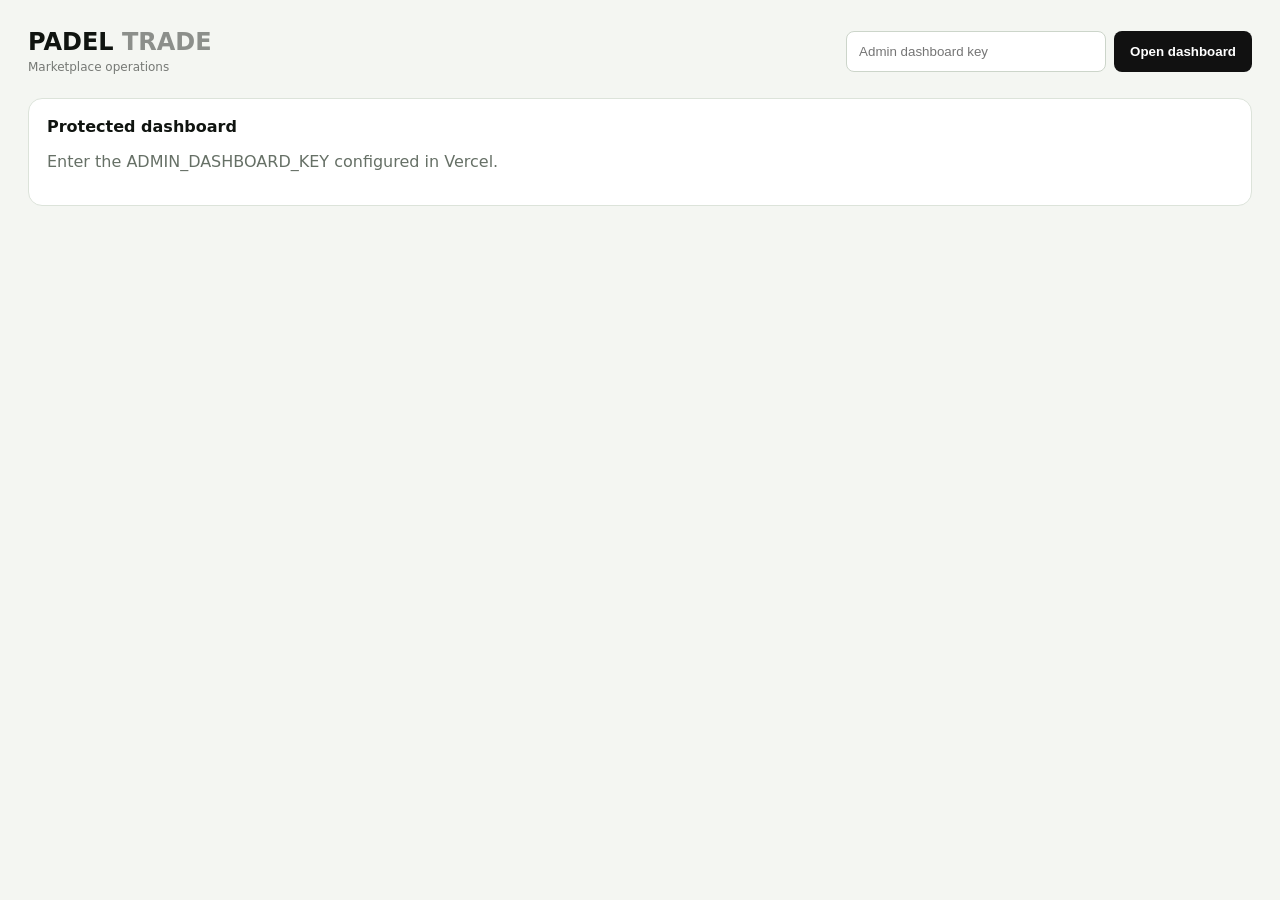
==== admin.html @ 8e9313f8 "Add PADEL TRADE admin dashboard" ====
<!doctype html><html lang="en"><head><meta charset="utf-8"><meta name="viewport" content="width=device-width,initial-scale=1,viewport-fit=cover"><title>PADEL TRADE — Admin</title><style>body{margin:0;background:#f4f6f2;color:#101410;font-family:Inter,system-ui,sans-serif}*{box-sizing:border-box}.wrap{max-width:1400px;margin:auto;padding:28px}.top{display:flex;justify-content:space-between;align-items:center;margin-bottom:24px}.brand{font-weight:900;font-size:24px}.brand span{opacity:.45}.key{display:flex;gap:8px}.key input{width:260px;padding:12px;border:1px solid #ccd5ca;border-radius:8px}.btn{padding:12px 16px;border:0;border-radius:8px;background:#111;color:white;font-weight:700}.stats{display:grid;grid-template-columns:repeat(3,1fr);gap:14px;margin-bottom:28px}.stat,.panel{background:white;border:1px solid #dce3da;border-radius:14px;padding:18px}.stat b{font-size:30px;display:block}.panel{margin-bottom:20px;overflow:auto}.panel h2{margin-top:0}.item{border-top:1px solid #e5e9e3;padding:14px 0;min-width:700px}.item:first-of-type{border-top:0}.meta{color:#667066;font-size:13px;margin-top:5px}.tag{display:inline-block;padding:4px 8px;border-radius:999px;background:#e9f2e3;font-size:12px;font-weight:700}.empty{color:#667066}@media(max-width:700px){.wrap{padding:16px}.top{display:block}.key{margin-top:14px}.key input{width:100%}.key button{width:100%}.stats{grid-template-columns:1fr}.item{min-width:0}.panel{overflow:hidden}}</style></head><body><main class="wrap"><div class="top"><div class="brand">PADEL <span>TRADE</span><div style="font-size:12px;font-weight:500;opacity:.55;margin-top:4px">Marketplace operations</div></div><div class="key"><input id="key" type="password" placeholder="Admin dashboard key"><button class="btn" onclick="load()">Open dashboard</button></div></div><div id="app"><div class="panel"><b>Protected dashboard</b><p class="empty">Enter the ADMIN_DASHBOARD_KEY configured in Vercel.</p></div></div></main><script>const esc=s=>String(s??'').replace(/[&<>\"']/g,c=>({'&':'&amp;','<':'&lt;','>':'&gt;','\"':'&quot;',"'":'&#39;'}[c]));const date=s=>s?new Date(s).toLocaleString():'';function rows(items,type){if(!items.length)return '<p class="empty">No requests yet.</p>';return items.map(x=>{let main=type==='buyers'?`${x.country}${x.city?' · '+x.city:''} · ${x.court_count||1} courts`:type==='services'?`${x.service} · ${x.country}${x.city?' · '+x.city:''}`:`${x.company} · ${x.country}${x.city?' · '+x.city:''} · ${x.court_count||1} courts`;return `<div class="item"><span class="tag">${esc(x.status||'new')}</span><strong style="display:block;margin-top:8px">${esc(main)}</strong><div class="meta">${esc(x.name||x.email||x.company||'')} · ${esc(x.email||'')} · ${date(x.created_at)}</div><div class="meta">${esc(x.details||x.model||'')}</div></div>`}).join('')}async function load(){const key=document.getElementById('key').value;if(!key)return;document.getElementById('app').innerHTML='<div class="panel">Loading…</div>';try{const r=await fetch('/api/admin/leads',{headers:{'x-admin-key':key}}),d=await r.json();if(!r.ok)throw Error(d.error||'Unauthorized');document.getElementById('app').innerHTML=`<div class="stats"><div class="stat"><b>${d.buyers.length}</b>Buyer requests</div><div class="stat"><b>${d.sellers.length}</b>Seller requests</div><div class="stat"><b>${d.services.length}</b>Service requests</div></div><section class="panel"><h2>Buyer requests</h2>${rows(d.buyers,'buyers')}</section><section class="panel"><h2>Seller requests</h2>${rows(d.sellers,'sellers')}</section><section class="panel"><h2>Service requests</h2>${rows(d.services,'services')}</section>`}catch(e){document.getElementById('app').innerHTML=`<div class="panel"><b>Could not open dashboard</b><p class="empty">${esc(e.message)}</p></div>`}}</script></body></html>
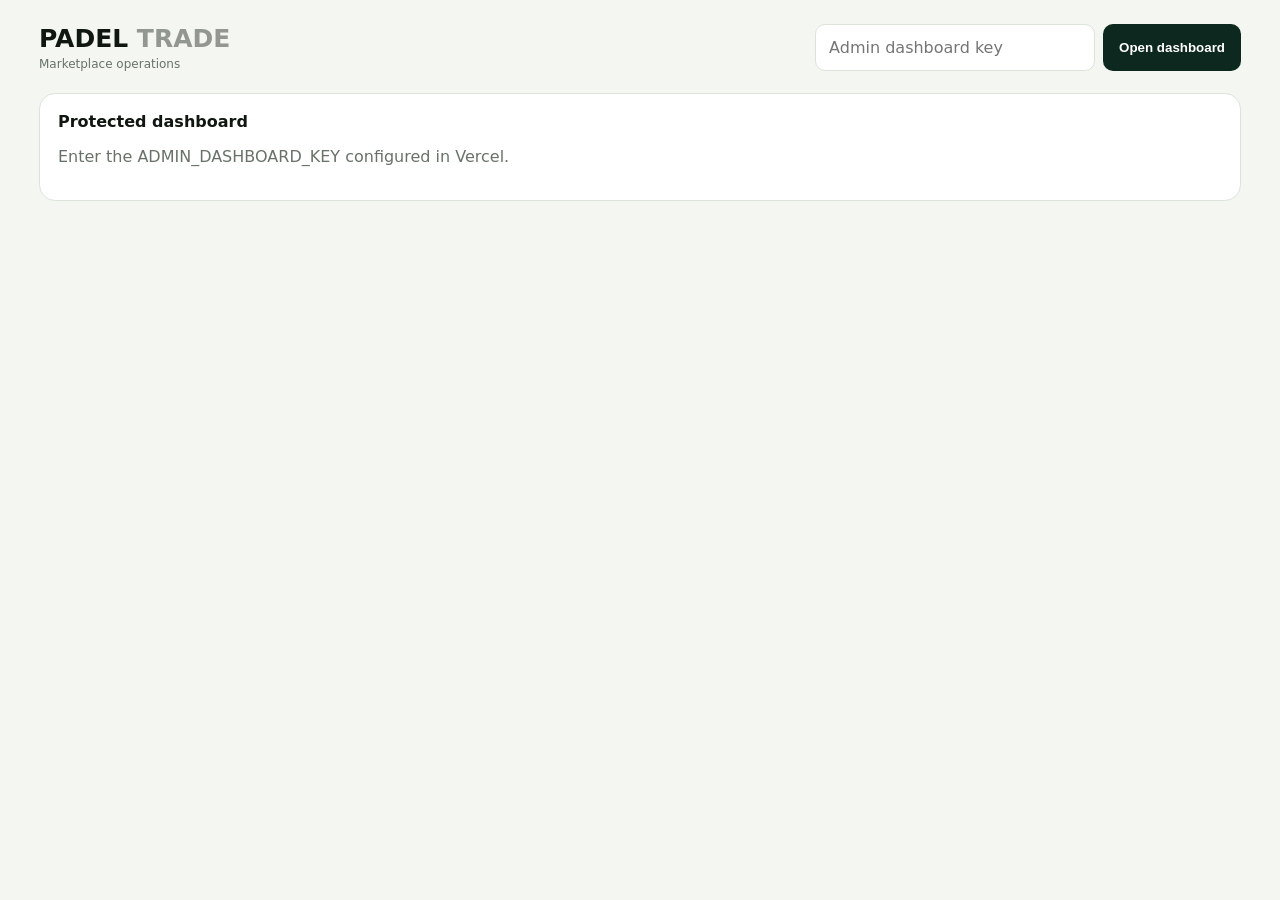
==== commit 0de56970: "Upgrade admin dashboard with statuses, supplier applications, matching and mobile UI" ====
--- a/admin.html
+++ b/admin.html
@@ -1 +1,38 @@
-<!doctype html><html lang="en"><head><meta charset="utf-8"><meta name="viewport" content="width=device-width,initial-scale=1,viewport-fit=cover"><title>PADEL TRADE — Admin</title><style>body{margin:0;background:#f4f6f2;color:#101410;font-family:Inter,system-ui,sans-serif}*{box-sizing:border-box}.wrap{max-width:1400px;margin:auto;padding:28px}.top{display:flex;justify-content:space-between;align-items:center;margin-bottom:24px}.brand{font-weight:900;font-size:24px}.brand span{opacity:.45}.key{display:flex;gap:8px}.key input{width:260px;padding:12px;border:1px solid #ccd5ca;border-radius:8px}.btn{padding:12px 16px;border:0;border-radius:8px;background:#111;color:white;font-weight:700}.stats{display:grid;grid-template-columns:repeat(3,1fr);gap:14px;margin-bottom:28px}.stat,.panel{background:white;border:1px solid #dce3da;border-radius:14px;padding:18px}.stat b{font-size:30px;display:block}.panel{margin-bottom:20px;overflow:auto}.panel h2{margin-top:0}.item{border-top:1px solid #e5e9e3;padding:14px 0;min-width:700px}.item:first-of-type{border-top:0}.meta{color:#667066;font-size:13px;margin-top:5px}.tag{display:inline-block;padding:4px 8px;border-radius:999px;background:#e9f2e3;font-size:12px;font-weight:700}.empty{color:#667066}@media(max-width:700px){.wrap{padding:16px}.top{display:block}.key{margin-top:14px}.key input{width:100%}.key button{width:100%}.stats{grid-template-columns:1fr}.item{min-width:0}.panel{overflow:hidden}}</style></head><body><main class="wrap"><div class="top"><div class="brand">PADEL <span>TRADE</span><div style="font-size:12px;font-weight:500;opacity:.55;margin-top:4px">Marketplace operations</div></div><div class="key"><input id="key" type="password" placeholder="Admin dashboard key"><button class="btn" onclick="load()">Open dashboard</button></div></div><div id="app"><div class="panel"><b>Protected dashboard</b><p class="empty">Enter the ADMIN_DASHBOARD_KEY configured in Vercel.</p></div></div></main><script>const esc=s=>String(s??'').replace(/[&<>\"']/g,c=>({'&':'&amp;','<':'&lt;','>':'&gt;','\"':'&quot;',"'":'&#39;'}[c]));const date=s=>s?new Date(s).toLocaleString():'';function rows(items,type){if(!items.length)return '<p class="empty">No requests yet.</p>';return items.map(x=>{let main=type==='buyers'?`${x.country}${x.city?' · '+x.city:''} · ${x.court_count||1} courts`:type==='services'?`${x.service} · ${x.country}${x.city?' · '+x.city:''}`:`${x.company} · ${x.country}${x.city?' · '+x.city:''} · ${x.court_count||1} courts`;return `<div class="item"><span class="tag">${esc(x.status||'new')}</span><strong style="display:block;margin-top:8px">${esc(main)}</strong><div class="meta">${esc(x.name||x.email||x.company||'')} · ${esc(x.email||'')} · ${date(x.created_at)}</div><div class="meta">${esc(x.details||x.model||'')}</div></div>`}).join('')}async function load(){const key=document.getElementById('key').value;if(!key)return;document.getElementById('app').innerHTML='<div class="panel">Loading…</div>';try{const r=await fetch('/api/admin/leads',{headers:{'x-admin-key':key}}),d=await r.json();if(!r.ok)throw Error(d.error||'Unauthorized');document.getElementById('app').innerHTML=`<div class="stats"><div class="stat"><b>${d.buyers.length}</b>Buyer requests</div><div class="stat"><b>${d.sellers.length}</b>Seller requests</div><div class="stat"><b>${d.services.length}</b>Service requests</div></div><section class="panel"><h2>Buyer requests</h2>${rows(d.buyers,'buyers')}</section><section class="panel"><h2>Seller requests</h2>${rows(d.sellers,'sellers')}</section><section class="panel"><h2>Service requests</h2>${rows(d.services,'services')}</section>`}catch(e){document.getElementById('app').innerHTML=`<div class="panel"><b>Could not open dashboard</b><p class="empty">${esc(e.message)}</p></div>`}}</script></body></html>+<!doctype html>
+<html lang="en">
+<head>
+<meta charset="utf-8"><meta name="viewport" content="width=device-width,initial-scale=1,viewport-fit=cover">
+<title>PADEL TRADE — Admin</title>
+<style>
+:root{--bg:#f3f6f1;--card:#fff;--ink:#101610;--muted:#687268;--line:#dce4da;--lime:#d9ff32;--dark:#0d281e}
+*{box-sizing:border-box}body{margin:0;background:var(--bg);color:var(--ink);font-family:Inter,system-ui,-apple-system,sans-serif}.wrap{max-width:1250px;margin:auto;padding:24px}.top{display:flex;justify-content:space-between;gap:18px;align-items:center;margin-bottom:22px}.brand{font-size:25px;font-weight:900}.brand span{opacity:.42}.sub{font-size:12px;color:var(--muted);margin-top:4px}.key{display:flex;gap:8px}.key input{width:280px;padding:13px;border:1px solid var(--line);border-radius:10px;font:inherit}.btn,.smallbtn{padding:12px 16px;border:0;border-radius:10px;background:var(--dark);color:white;font-weight:800;cursor:pointer}.stats{display:grid;grid-template-columns:repeat(4,1fr);gap:12px;margin-bottom:18px}.stat,.panel{background:var(--card);border:1px solid var(--line);border-radius:16px;padding:18px}.stat b{font-size:30px;display:block;margin-bottom:3px}.nav{display:flex;gap:8px;flex-wrap:wrap;margin-bottom:18px}.nav button{border:1px solid var(--line);background:white;padding:10px 14px;border-radius:10px;font-weight:800}.nav button.active{background:var(--dark);color:white}.panel{margin-bottom:18px}.panel h2{margin:0 0 12px}.item{border-top:1px solid #e7ece5;padding:15px 0}.meta{color:var(--muted);font-size:13px;margin-top:5px;line-height:1.45}.tag{display:inline-block;padding:5px 8px;border-radius:999px;background:#edf3e9;font-size:11px;font-weight:900;text-transform:uppercase}.controls{display:flex;gap:8px;flex-wrap:wrap;margin-top:10px}.select{padding:9px;border:1px solid var(--line);border-radius:9px;background:white;font:inherit}.empty{color:var(--muted)}.match{display:flex;gap:8px;flex-wrap:wrap;margin-top:10px}.match .select{min-width:280px}.refresh{margin-left:auto}.notice{background:#fffbea;border:1px solid #e7dfb0;border-radius:12px;padding:12px;margin-bottom:16px;color:#615b35}
+@media(max-width:800px){.wrap{padding:15px}.top{display:block}.key{display:grid;grid-template-columns:1fr;margin-top:14px}.key input{width:100%}.stats{grid-template-columns:1fr 1fr}.match{display:grid}.match .select,.smallbtn{width:100%}.refresh{margin-left:0}}
+@media(max-width:480px){.stats{grid-template-columns:1fr}.nav{display:grid;grid-template-columns:1fr 1fr}.nav button{width:100%}}
+</style></head>
+<body><main class="wrap">
+<div class="top"><div><div class="brand">PADEL <span>TRADE</span></div><div class="sub">Marketplace operations</div></div><div class="key"><input id="key" type="password" placeholder="Admin dashboard key"><button class="btn" onclick="load()">Open dashboard</button></div></div>
+<div id="app"><div class="panel"><b>Protected dashboard</b><p class="empty">Enter the ADMIN_DASHBOARD_KEY configured in Vercel.</p></div></div>
+</main>
+<script>
+let DATA=null,current='all';
+const esc=s=>String(s??'').replace(/[&<>\"']/g,c=>({'&':'&amp;','<':'&lt;','>':'&gt;','\"':'&quot;',"'":'&#39;'}[c]));
+const date=s=>s?new Date(s).toLocaleString():'';
+const statuses=['new','reviewing','contacted','matched','approved','published','closed','rejected'];
+const label=x=>x.company||x.name||x.company_name||'Unknown';
+function statusControl(x,type){return `<div class="controls"><select class="select" id="status-${type}-${x.id}">${statuses.map(s=>`<option ${String(x.status||'new')===s?'selected':''}>${s}</option>`).join('')}</select><button class="smallbtn" onclick="saveStatus('${type}','${x.id}')">Save status</button></div>`}
+function score(b,s){let n=0;if(String(b.country||'').toLowerCase()===String(s.country||'').toLowerCase())n+=50;if(b.city&&s.city&&String(b.city).toLowerCase()===String(s.city).toLowerCase())n+=20;if(b.manufacturer&&s.manufacturer&&String(s.manufacturer).toLowerCase().includes(String(b.manufacturer).toLowerCase()))n+=20;if(b.court_count&&s.court_count>=b.court_count)n+=10;return n}
+function item(x,type){
+ const main=type==='buyers'?`${label(x)} · ${x.country}${x.city?' · '+x.city:''} · ${x.court_count||1} courts`:type==='services'?`${x.service||x.service_type||'Service'} · ${label(x)} · ${x.country||''}${x.city?' · '+x.city:''}`:type==='suppliers'?`${label(x)} · ${x.country}${x.city?' · '+x.city:''}`:`${label(x)} · ${x.country}${x.city?' · '+x.city:''} · ${x.court_count||1} courts`;
+ let match='';
+ if(type==='buyers'){
+  const options=[...DATA.sellers].sort((a,b)=>score(x,b)-score(x,a)).slice(0,25);
+  match=`<div class="match"><select class="select" id="match-${x.id}"><option value="">Match with seller request…</option>${options.map(s=>`<option value="${esc(s.id)}">${esc(label(s))} · ${esc(s.country||'')} · ${esc(s.manufacturer||s.model||'Court')} · ${s.court_count||1} courts</option>`).join('')}</select><button class="smallbtn" onclick="matchBuyer('${x.id}')">Create match</button></div>`;
+ }
+ return `<div class="item"><span class="tag">${esc(x.status||'new')}</span><strong style="display:block;margin-top:8px">${esc(main)}</strong><div class="meta">${esc(label(x))} · ${esc(x.email||'')} · ${date(x.created_at)}</div><div class="meta">${esc(x.details||x.description||x.model||x.website||'')}</div>${statusControl(x,type)}${match}</div>`;
+}
+function section(title,items,type){return `<section class="panel"><h2>${title} <span class="tag">${items.length}</span></h2>${items.length?items.map(x=>item(x,type)).join(''):'<p class="empty">No requests yet.</p>'}</section>`}
+function draw(){const d=DATA;document.getElementById('app').innerHTML=`<div class="notice">Admin actions are protected server-side. Keep the dashboard key private.</div><div class="stats"><div class="stat"><b>${d.buyers.length}</b>Buyer requests</div><div class="stat"><b>${d.sellers.length}</b>Seller submissions</div><div class="stat"><b>${d.services.length}</b>Service requests</div><div class="stat"><b>${d.suppliers.length}</b>Supplier applications</div></div><div class="nav"><button class="${current==='all'?'active':''}" onclick="current='all';draw()">All</button><button class="${current==='buyers'?'active':''}" onclick="current='buyers';draw()">Buyers</button><button class="${current==='sellers'?'active':''}" onclick="current='sellers';draw()">Sellers</button><button class="${current==='services'?'active':''}" onclick="current='services';draw()">Services</button><button class="${current==='suppliers'?'active':''}" onclick="current='suppliers';draw()">Suppliers</button><button class="refresh" onclick="load()">Refresh</button></div>${current==='all'?section('Buyer requests',d.buyers,'buyers')+section('Seller submissions',d.sellers,'sellers')+section('Service requests',d.services,'services')+section('Supplier applications',d.suppliers,'suppliers'):current==='buyers'?section('Buyer requests',d.buyers,'buyers'):current==='sellers'?section('Seller submissions',d.sellers,'sellers'):current==='services'?section('Service requests',d.services,'services'):section('Supplier applications',d.suppliers,'suppliers')}`}
+async function load(){const key=document.getElementById('key').value;if(!key)return;window.ADMIN_KEY=key;document.getElementById('app').innerHTML='<div class="panel">Loading…</div>';try{const r=await fetch('/api/admin/leads',{headers:{'x-admin-key':key}}),d=await r.json();if(!r.ok)throw Error(d.error||'Unauthorized');DATA=d;draw()}catch(e){document.getElementById('app').innerHTML=`<div class="panel"><b>Could not open dashboard</b><p class="empty">${esc(e.message)}</p></div>`}}
+async function saveStatus(type,id){const status=document.getElementById(`status-${type}-${id}`).value;try{const r=await fetch('/api/admin/status',{method:'PATCH',headers:{'Content-Type':'application/json','x-admin-key':window.ADMIN_KEY},body:JSON.stringify({type,id,status})});const d=await r.text();if(!r.ok)throw Error(d.slice(0,180));await load()}catch(e){alert(e.message)}}
+async function matchBuyer(buyerId){const sellerId=document.getElementById('match-'+buyerId).value;if(!sellerId)return;try{const r=await fetch('/api/admin/matches',{method:'POST',headers:{'Content-Type':'application/json','x-admin-key':window.ADMIN_KEY},body:JSON.stringify({buyer_id:buyerId,seller_id:sellerId})});const d=await r.text();if(!r.ok)throw Error(d.slice(0,180));alert('Match created');await load()}catch(e){alert(e.message)}}
+</script></body></html>
